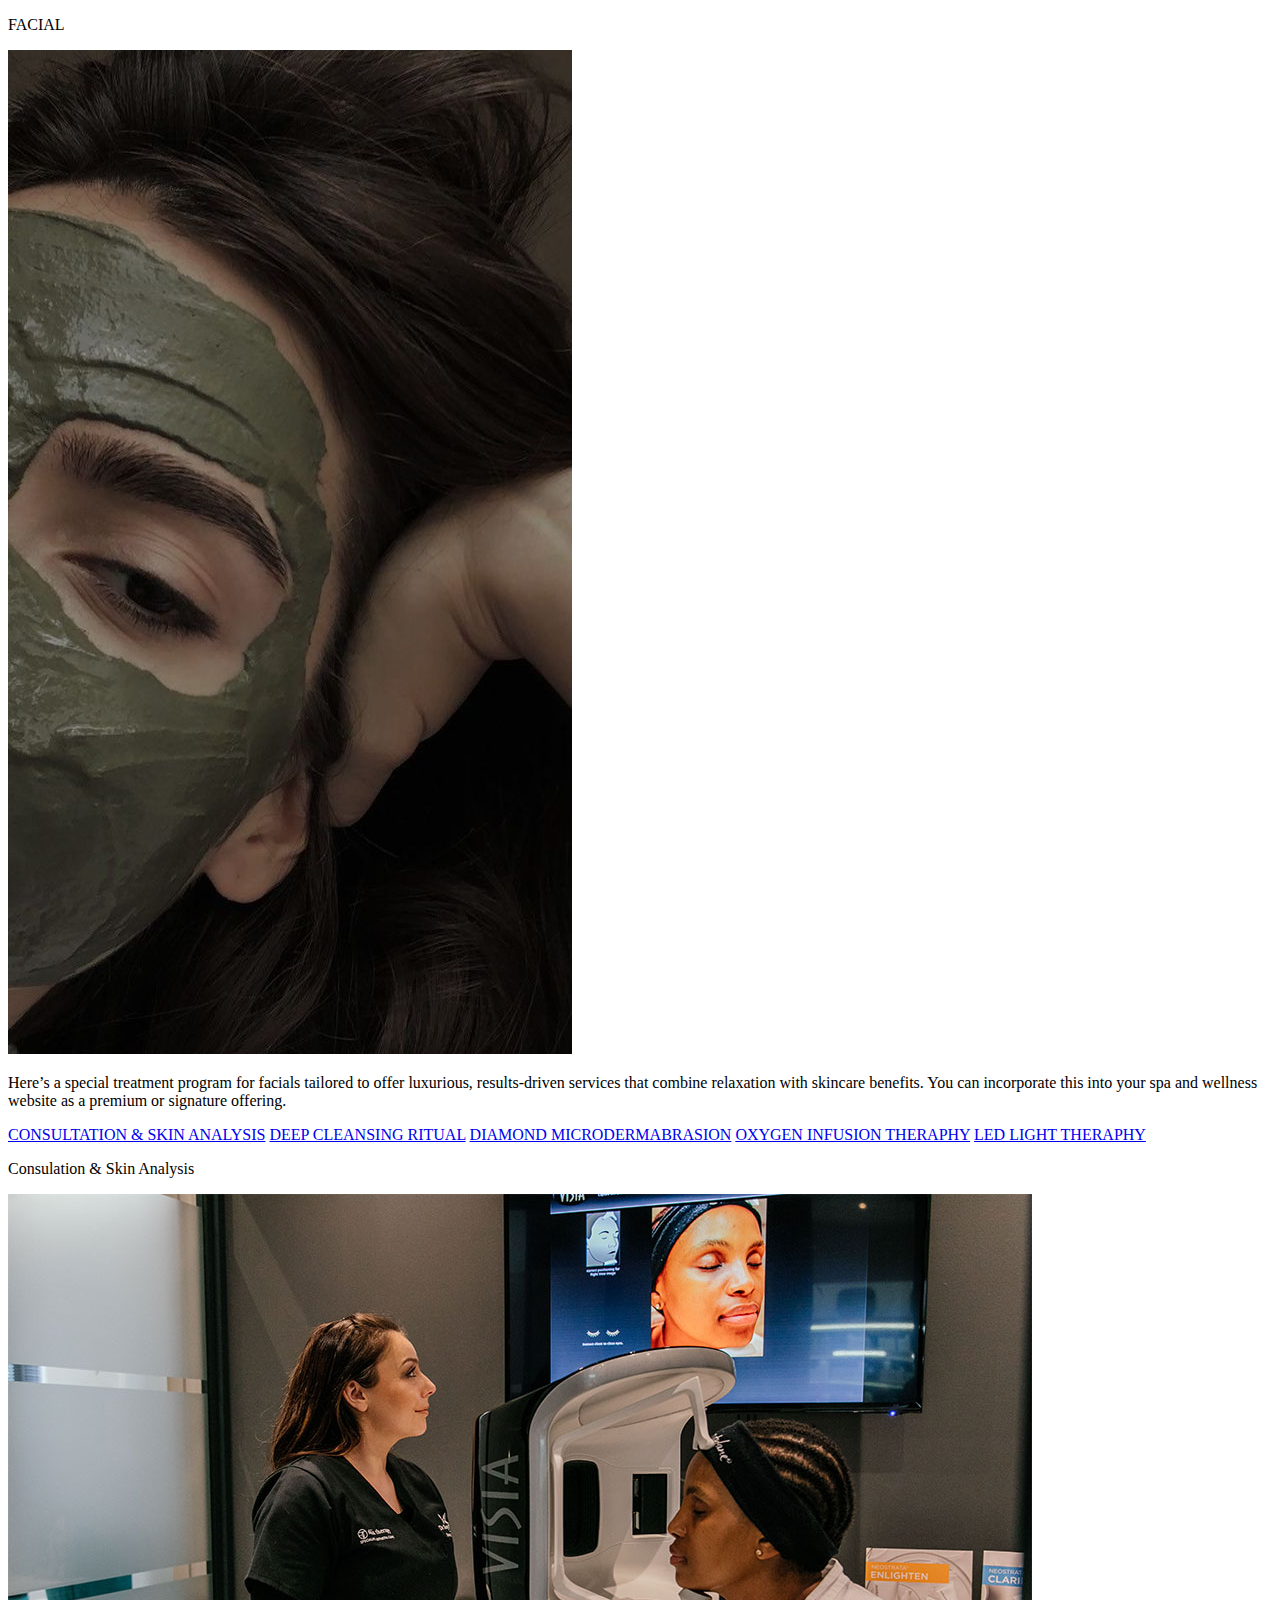
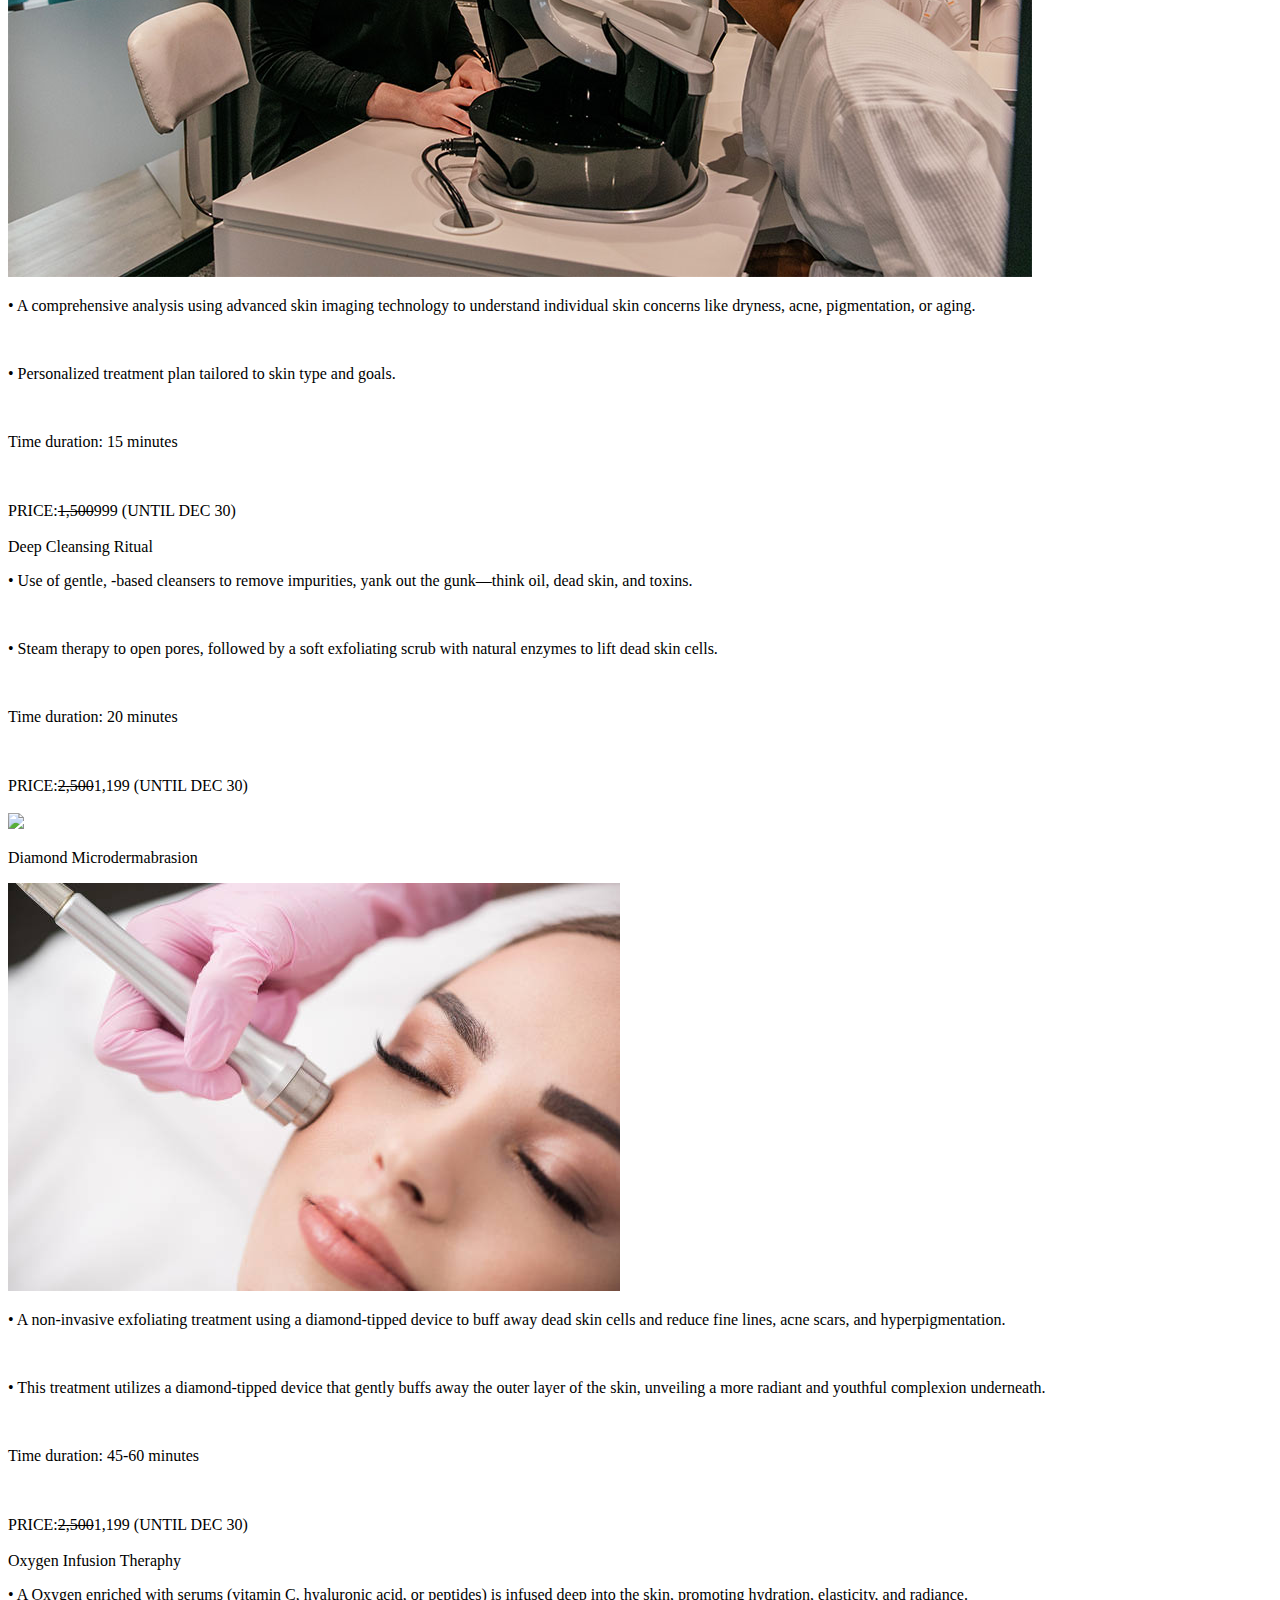
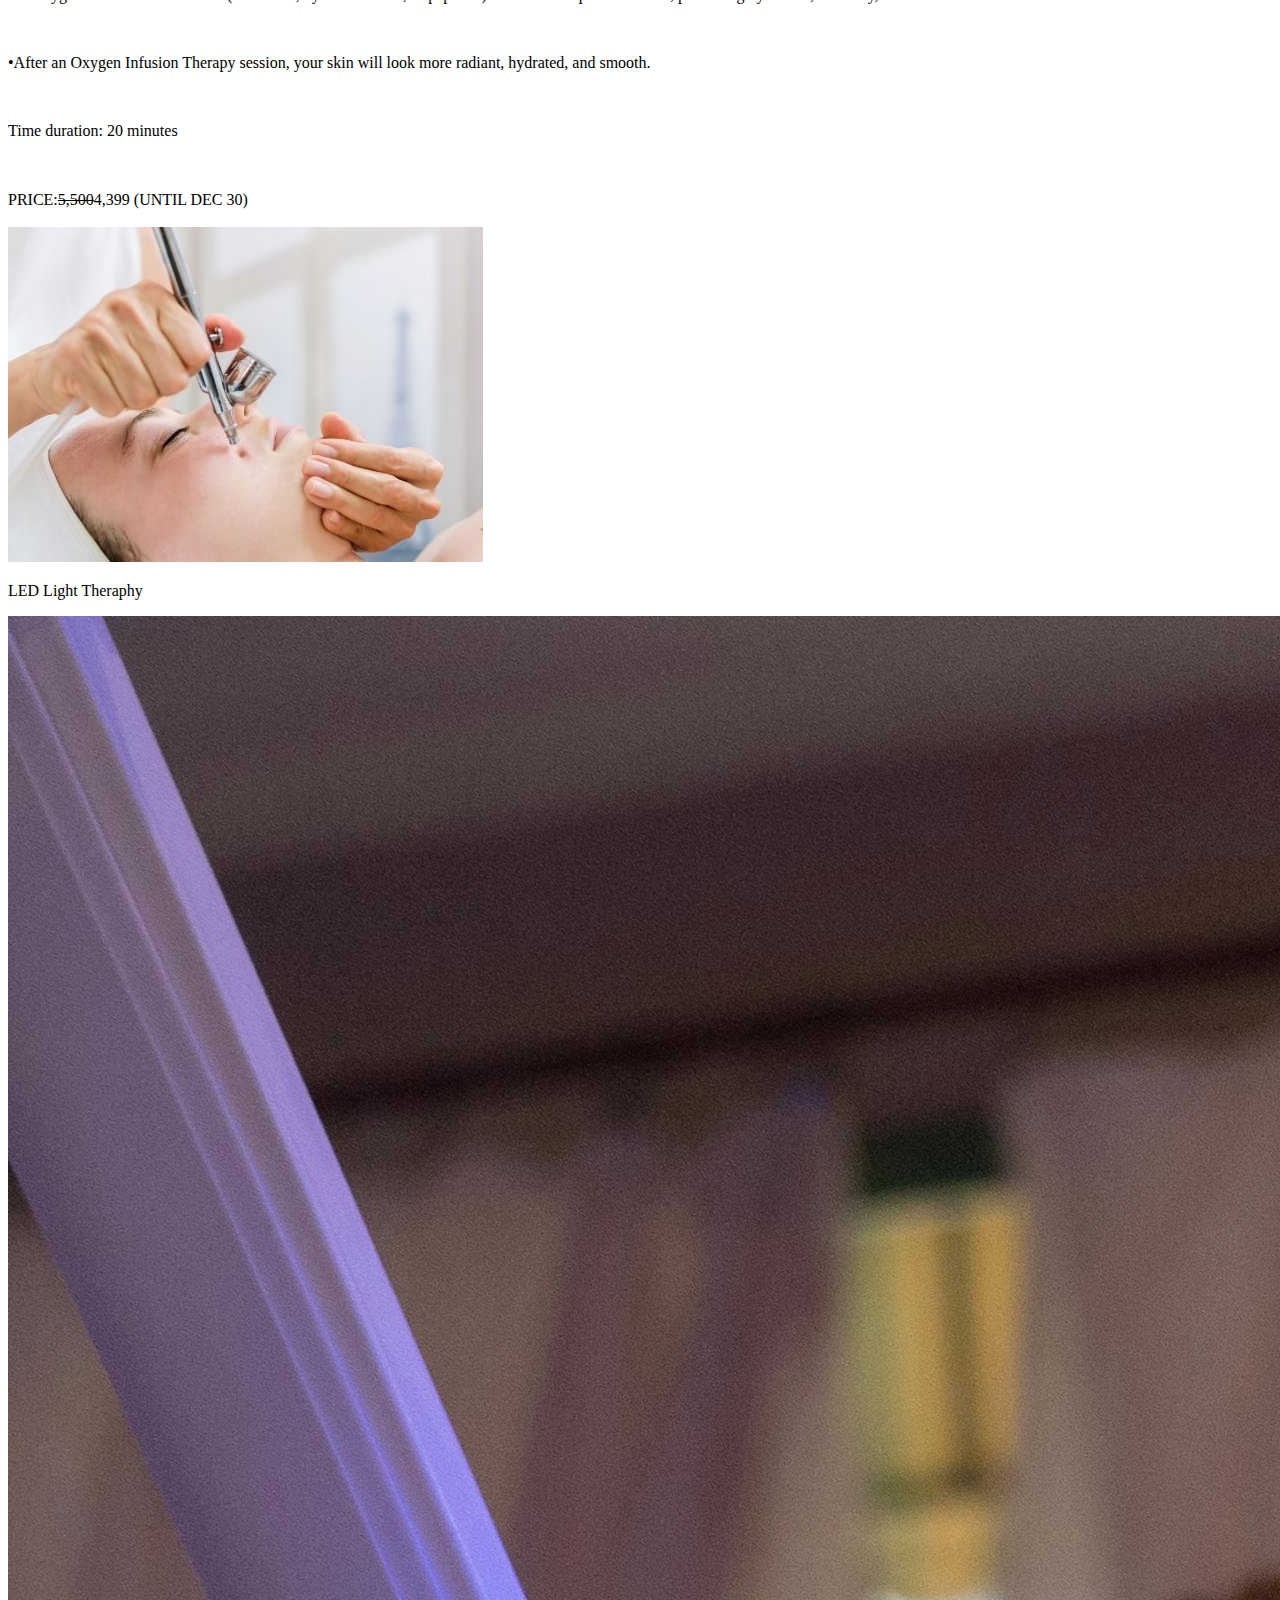
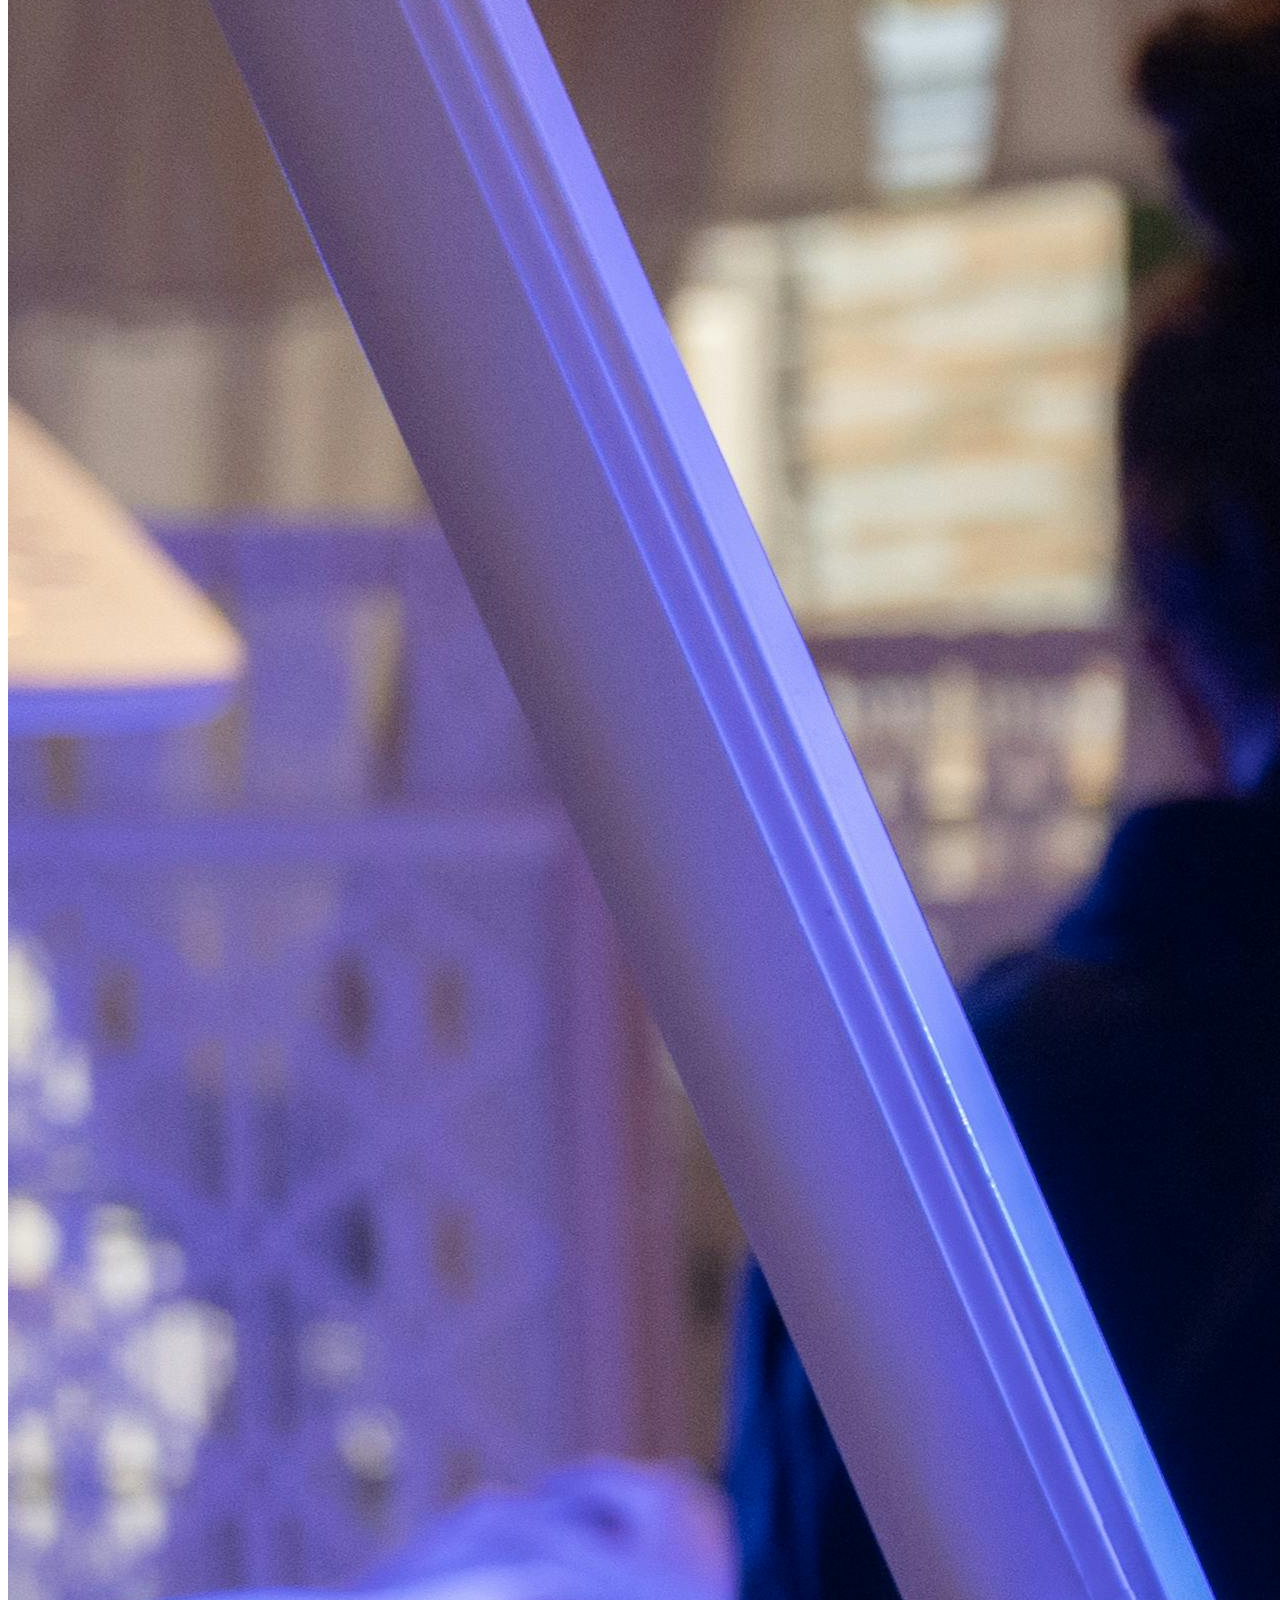
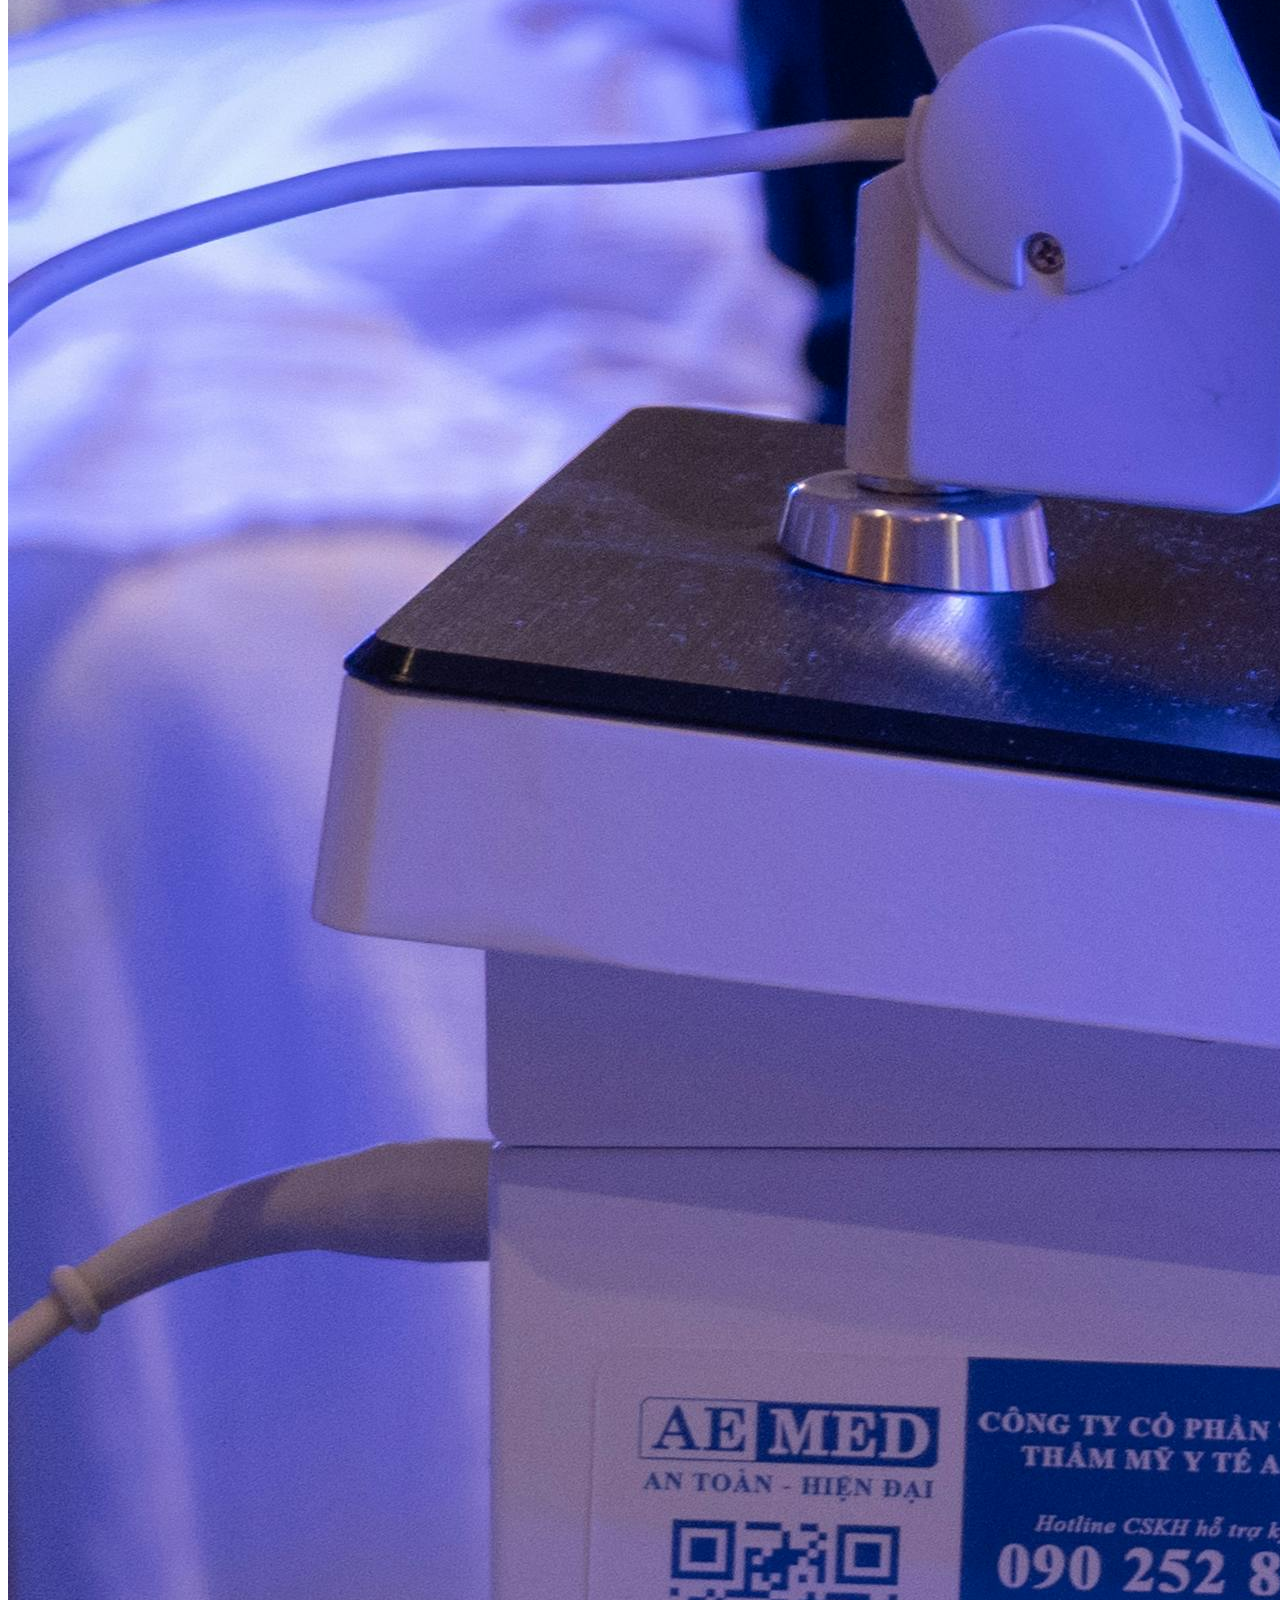
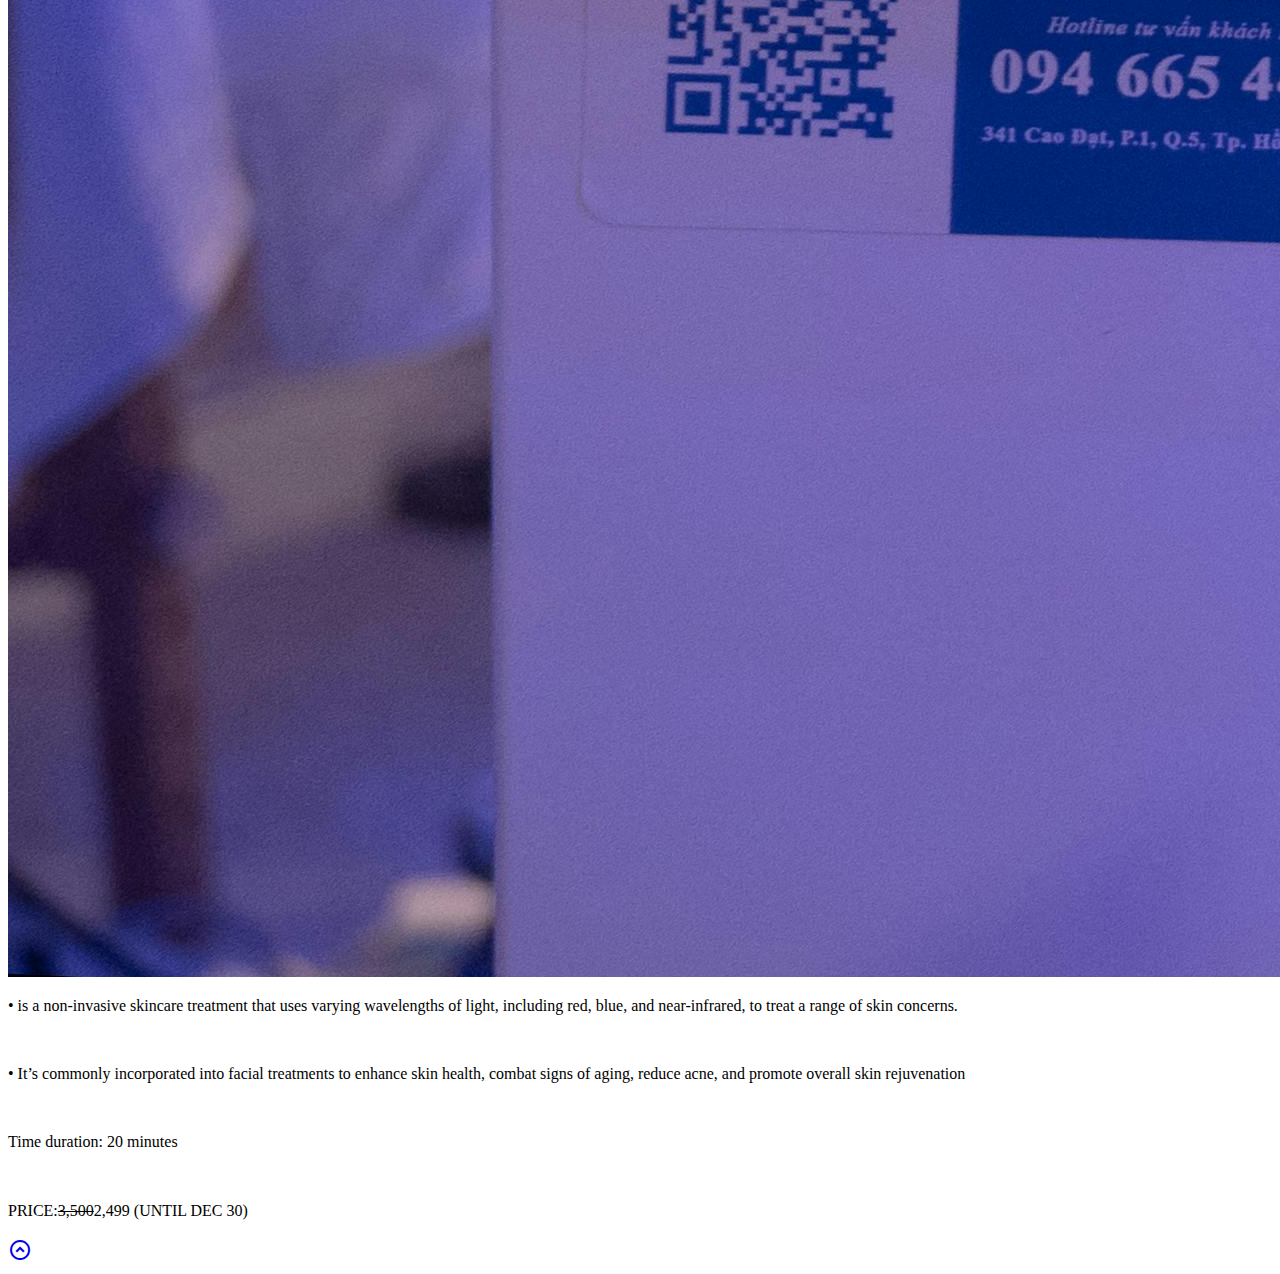
==== facials.html @ 06ea6eca "Inserted Facials Page" ====
<!DOCTYPE html>
<html>
    <head>
        <title>FACIALS</title>
        <meta charset="UTF-8">
        <meta name="viewport" content="width=device-width, initial-scale=1.0">
        <link rel="stylesheet" href="specificService.css">

       
        <link href="https://fonts.googleapis.com/css2?family=Aboreto&display=swap" rel="stylesheet">

        <link rel="preconnect" href="https://fonts.googleapis.com">
        <link rel="preconnect" href="https://fonts.gstatic.com" crossorigin>
        <link href="https://fonts.googleapis.com/css2?family=Quattrocento:wght@400;700&display=swap" rel="stylesheet">

        <link href="https://fonts.googleapis.com/icon?family=Material+Icons"
        rel="stylesheet">

        <link rel="stylesheet" href="https://fonts.googleapis.com/css2?family=Material+Symbols+Outlined:opsz,wght,FILL,GRAD@20..48,100..700,0..1,-50..200&icon_names=expand_circle_up" />
    </head>




<body>
  

   

    <div  id="upper" class="title">
        <p id="p">FACIAL</p>
    </div>

    <image src="image-0.jpg" class="i-0"></image>

        <p class="f-des">Here’s a special  treatment  program  for  facials tailored    to   offer    luxurious,    results-driven services  that combine relaxation with skincare benefits. You can incorporate this into your spa and   wellness   website   as   a   premium   or signature offering.</p>
         
    <div class="choices">
            <span class="s-choices"><a href="#section-1" class="h-choices" target="_self">CONSULTATION & SKIN ANALYSIS</a></span>

            <span class="s-choices"><a href="#section-2" class="h-choices">DEEP CLEANSING RITUAL</a></span>

            <span class="s-choices"><a href="#section-3" class="h-choices">DIAMOND MICRODERMABRASION</a></span>

            <span class="s-choices"><a href="#section-4" class="h-choices">OXYGEN INFUSION THERAPHY</a></span>

            <span class="s-choices"><a href="#section-5" class="h-choices">LED LIGHT THERAPHY</a></span>

     </div>  
           


    <div class= "first">
        <p id="section-1" class="title-1">Consulation & Skin Analysis</p>
            <image class="img-left" src="f-1.jpg" >
                <div class="des-right">
                    <p>• A comprehensive analysis using advanced skin imaging technology to understand individual skin concerns like dryness, acne, pigmentation, or aging.</p> <br>

                    <p> • Personalized treatment plan tailored to skin type and goals.</p><br>
                        
                    <p>Time duration: 15 minutes</p><br>
                    
                    <span><p>PRICE:ㅤ<s>1,500</s>ㅤ999 (UNTIL DEC 30)</p></span>
            </div>
</div>



<div class= "second">
    <p id="section-2" class="title-2">Deep Cleansing Ritual</p>
    <div class="des-left">
        <p>• Use of gentle, -based cleansers to remove impurities, yank out the gunk—think oil, dead skin, and toxins.</p> <br>

        <p>• Steam therapy to open pores, followed by a soft exfoliating scrub with natural enzymes to lift dead skin cells.</p><br>
            
        <p>Time duration: 20 minutes</p><br>
        
        <span ><p>PRICE:ㅤ<s>2,500</s>ㅤ1,199 (UNTIL DEC 30)</p></span>
  </div>

  <image class="img-right" src="f-2.jpg" ></image>
</div>



<div class= "third">
    <p id="section-3" class="title-3">Diamond Microdermabrasion</p>
    <image class="img-left" src="f-3.jpg" >
        <div class="des-right">
            <p>• A non-invasive exfoliating treatment using a diamond-tipped device to buff away dead skin cells and reduce fine lines, acne scars, and hyperpigmentation.</p> <br>

            <p> •  This treatment utilizes a diamond-tipped device that gently buffs away the outer layer of the skin, unveiling a more radiant and youthful complexion underneath.</p><br>
                
            <p>Time duration: 45-60 minutes</p><br>
            
            <span><p>PRICE:ㅤ<s>2,500</s>ㅤ1,199 (UNTIL DEC 30)</p></span>
    </div>
</div>


      
        <div class="fourth">
            <p id="section-4" class="title-4">Oxygen Infusion Theraphy</p>
                <div class="des-left">
                    <p>• A Oxygen enriched with serums (vitamin C, hyaluronic acid, or peptides) is infused deep into the skin, promoting hydration, elasticity, and radiance.</p> <br>

                    <p>•After an Oxygen Infusion Therapy session, your skin will look more radiant, hydrated, and smooth.</p><br>
                        
                    <p>Time duration: 20 minutes</p><br>
                    
                    <span><p>PRICE:ㅤ<s>5,500</s>ㅤ4,399 (UNTIL DEC 30)</p></span>
            </div>

            <image class="img-right" src="f-4.jpg" ></image>
    </div>

    
   
    <div class= "fifth">
        <p id="section-5" class="title-5">LED Light Theraphy</p>
                    <image class="img-left" src="f-5.jpg" >
                        <div class="des-right">
                            <p>•  is a non-invasive skincare treatment that uses varying wavelengths of light, including red, blue, and near-infrared, to treat a range of skin concerns. </p> <br>

                            <p> • It’s commonly incorporated into facial treatments to enhance skin health, combat signs of aging, reduce acne, and promote overall skin rejuvenation</p><br>
                                
                            <p>Time duration: 20 minutes</p><br>
                            
                            <span><p>PRICE:ㅤ<s>3,500</s>ㅤ2,499 (UNTIL DEC 30)</p></span>
                            
                    </div>
            
    </div>

    <a href="#upper" > <span id="top" class="material-symbols-outlined " >
        expand_circle_up
        </span>
       </a>

       <script src="nav.js"></script>
</body>   

</html>
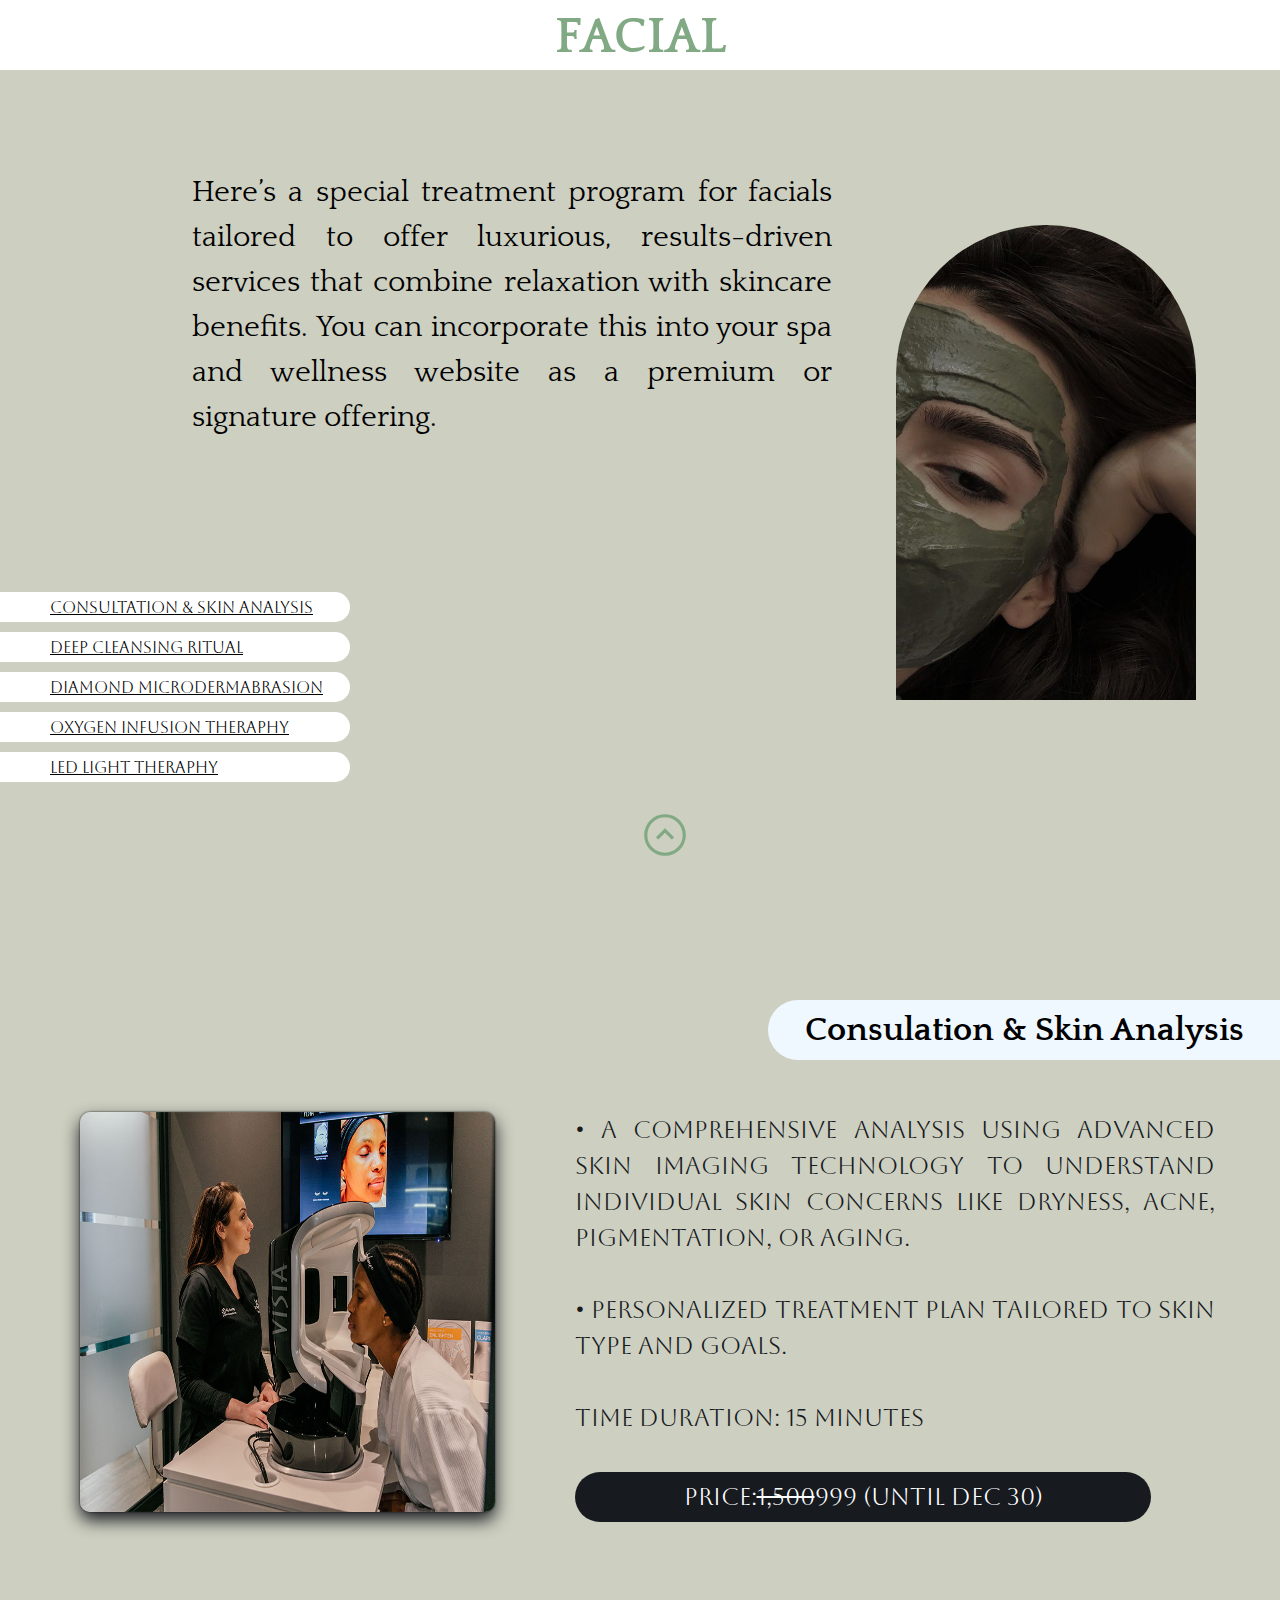
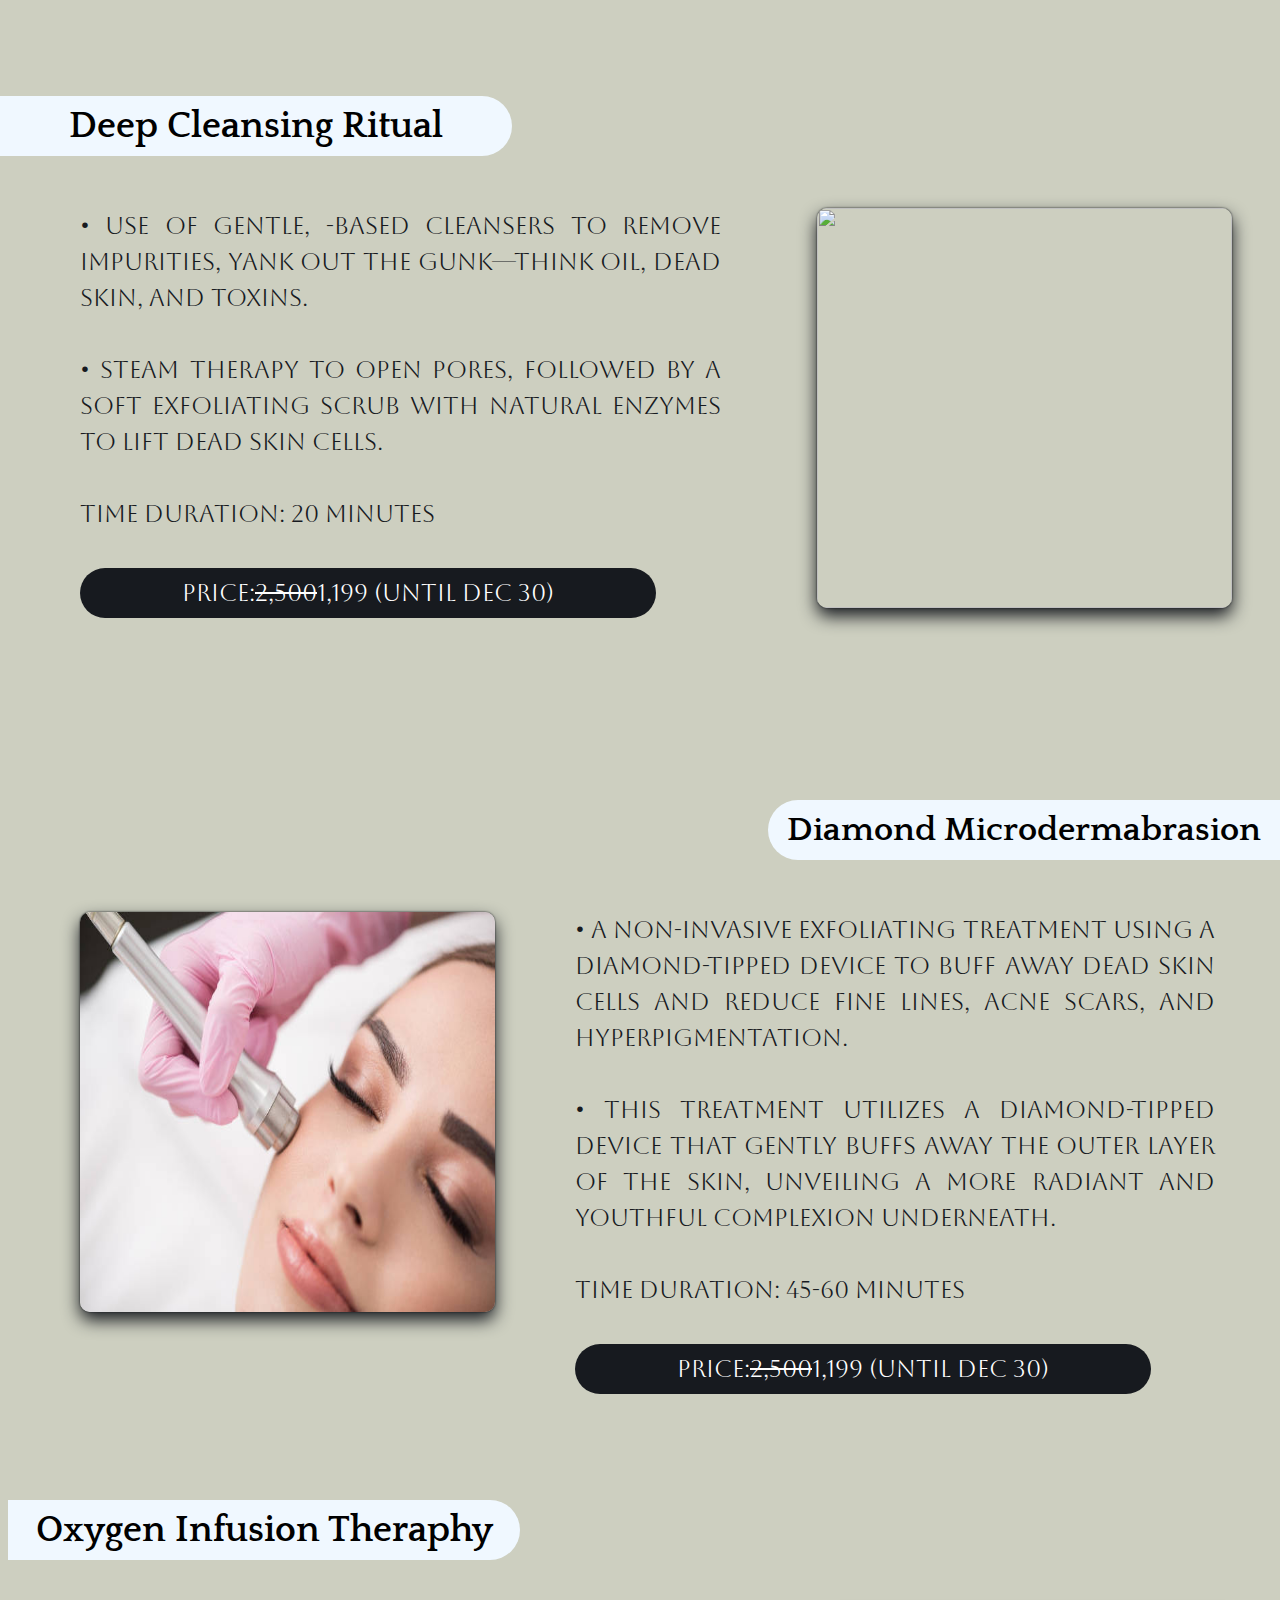
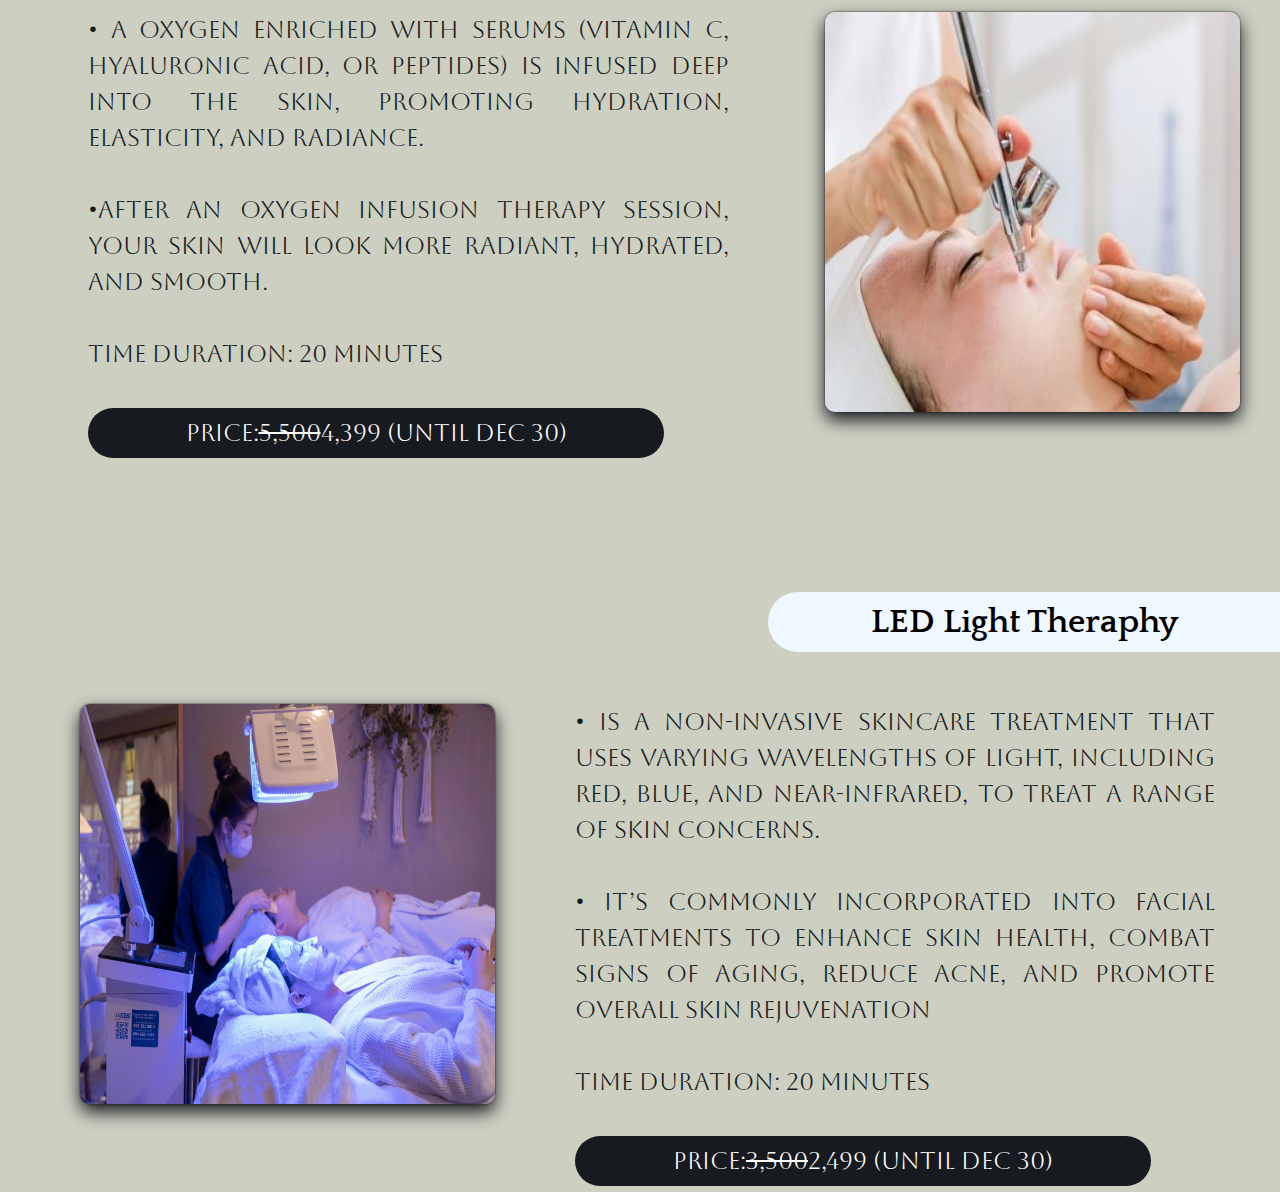
==== commit 5eb670a9: "Update facials.html" ====
--- a/facials.html
+++ b/facials.html
@@ -4,7 +4,7 @@
         <title>FACIALS</title>
         <meta charset="UTF-8">
         <meta name="viewport" content="width=device-width, initial-scale=1.0">
-        <link rel="stylesheet" href="specificService.css">
+        <link rel="stylesheet" href="facial.css">
 
        
         <link href="https://fonts.googleapis.com/css2?family=Aboreto&display=swap" rel="stylesheet">
--- a/facial.css
+++ b/facial.css
@@ -0,0 +1,550 @@
+*{
+    margin: 0px;
+    padding: 0px;
+    box-sizing: border-box;
+}
+html{
+  scroll-behavior: smooth;
+}
+
+
+body{
+  min-height:100vh;
+  background-color:#CDCFC0 ;
+}
+nav{
+  background-color: #C6B6A6FF
+}
+
+
+nav ul{
+  width:100%;
+  list-style:none;
+  display:flex;
+  justify-content:flex-end;
+  align-items:center;
+
+}
+
+nav li{
+  height:50px;
+ 
+}
+
+nav a{
+  height:100%;
+  padding: 0 30px;
+  text-decoration:none;
+  display: flex;
+  align-items: center;
+  color: black;
+}
+#back{
+  width:3.1rem;
+  position:absolute;
+  margin-left:3%;
+  margin-top: 1%;
+ 
+}
+
+#back:hover{
+  cursor:pointer;
+  color:rgb(235, 225, 225); 
+}
+.sidebar{
+  position:fixed;
+  top:0;
+  right:0;
+  height:100vh;
+  width:12rem;
+  z-index:999;
+  background-color:rgba(198, 182, 166,.9);
+  flex-direction: column;
+  align-items: flex-start;
+  justify-content: flex-start;
+  backdrop-filter:blur(10px);
+  display:none; 
+  
+}
+.sidebar li{
+  width:100%;
+  
+}
+
+.sidebar a{
+  width:100%;
+  
+}
+.menu-button{
+  display:none;
+}
+a:link {
+    color: black;
+    /*font-family: 'Times New Roman'; */ font-family: 'Aboreto';
+    text-decoration: none;
+  }
+  
+ 
+  a:visited {
+    color: rgb(16, 17, 16);
+  }
+  a.current{
+    color:#636AE8;
+  }
+ 
+  a:hover{
+    color:#636AE8;
+  }
+ 
+
+
+  .title{
+    width:100%;
+    height:4.375rem;
+    background-color: white;
+    text-align: center;
+    font-size: 3.125rem;
+    font-family: quattrocento;
+    line-height: 4.688rem;
+    font-weight:bold;
+    color: #81A984FF;
+  }
+  
+  .f-des{
+    margin: 6.25rem 3rem 0rem 12rem;
+    width: 50%;
+    height:30.875rem;
+    justify-content: center;
+    position: absolute;
+    font-size: 1.875rem;
+    font-family: quattrocento;
+    text-align: justify;
+    line-height: 1.5;
+    
+    
+
+        
+  }
+
+  .i-0{
+    border-radius: 11.063rem 11.063rem 0rem 0rem;
+    position: absolute;
+    height: 29.688rem;
+    width:18.75rem;
+    left:70%;
+    right:3%;
+    top:25%;
+    margin-bottom: 0%;
+    
+
+  }
+
+  
+  .choices{
+    position: absolute;
+    width: 30%;
+    height: 30%;
+    top:37rem;
+    display:block;
+    gap: 10.625rem
+    
+    
+ }
+
+ .s-choices{
+   background-color: white;
+   width:21.875rem;
+   height: 1.875rem;
+   display: flex;
+   border-radius: 0rem 0.938rem 0.938rem 0rem;
+   text-decoration:underline;
+   margin-bottom: .625rem;
+   justify-content: left;
+   align-items: center;
+   padding-left: 3.125rem;
+ }
+
+ .h-choices:hover{
+   color:#636AE8;
+  
+ }
+
+ .title-1,.title-3, .title-3-fs, .title-5, .title-5-fs{
+   
+  left:60%;
+  position:absolute;
+  width: 40%;
+  height:3.75rem;
+  display: flex;
+  justify-content: center;
+  align-items: center;
+  border-radius: 2rem 0rem 0rem 2rem;
+  background-color: aliceblue;
+  font-family: quattrocento;
+  font-size: 2.1rem;
+  font-weight:bold; 
+  
+  
+}
+
+
+
+.first, .third, .third-fs, .fifth, .fifth-fs{
+  position:absolute;
+  width: 100%;
+  height:37.5rem;
+  display: flex;
+  
+  
+}
+.first{
+  top:62.5rem;
+}
+
+.img-left{
+  width: 25.938rem;
+  height: 25rem;
+  border-radius: 0.625rem;
+  box-shadow: 0rem 0.5rem 1.063rem #171a1f, 0px 0px 2px #171a1f;
+  margin:7rem 0 0 5rem;  
+
+}
+
+.des-right{
+  width:50%;
+  height:21.875rem;
+  margin:7rem 4rem 0rem 5rem;
+  font-family: 'aboreto';
+  font-size:1.5rem;
+  line-height: 2.25rem;
+  font-weight: 400;
+  color: #171A1FFF;
+  text-align: justify;
+  text-transform:uppercase;
+  
+
+}
+
+
+
+span p{
+  width:36rem;
+  height:3.125rem;
+  background-color: #171a1f;
+  color:white;
+  display:flex;
+  justify-content: center;
+  align-items: center;
+  border-radius: 1.563rem;
+
+
+  
+}
+
+
+.title-2, .title-2-fs, .title-4, .title-4-fs{
+ 
+  position:absolute;
+  width: 40%;
+  height:3.75rem;
+  display: flex;
+  justify-content: center;
+  align-items: center;
+  border-radius: 0rem 2rem 2rem 0rem;
+  background-color: aliceblue;
+  font-family: quattrocento;
+  font-size: 2.3rem;
+  font-weight:bold; 
+  
+  
+}
+
+.second, .second-fs, .fourth, .fourth-fs{
+  position:absolute;
+  width: 100%;
+  height:37.5rem;
+  display: flex;
+  
+  
+  
+  
+}
+.second, .second-fs{
+  top:106rem;
+}
+
+.img-right{
+  width: 25.938rem;
+  height: 25rem;
+  border-radius: 0.625rem;
+  box-shadow: 0rem 0.5rem 1.063rem #171a1f, 0px 0px 2px #171a1f;
+  margin:7rem 3rem 0 4rem;  
+  
+
+
+}
+
+.des-left{
+  width:55%;
+  height:21.875rem;
+  font-family: 'aboreto';
+  font-size:1.5rem;
+  line-height: 2.25rem;
+  font-weight: 400;
+  color: #171A1FFF;
+  text-align: justify;
+  margin:7rem 2rem 0rem 5rem;
+  text-transform:uppercase;
+}
+
+
+.third, .third-fs{
+  top: 150rem;
+
+
+}
+
+
+.fourth, .fourth-fs{
+  top: 193.75rem;
+  margin-left: .5rem;
+}
+
+
+.fifth, .fifth-fs{
+  top: 237rem;
+}
+  #top{
+    font-size:3.125rem;
+    position: fixed;
+    top:90%;
+    left:50%;
+    cursor: pointer;
+    color:  #81A984FF;
+    
+    
+  }
+
+  #top:hover{
+    color: rgb(57, 88, 59);
+  }
+  
+
+
+  @media (min-width:360px) and (max-width:800px){
+    .hide{
+      display:none;
+     }
+     .menu-button{
+       display:block;
+     }
+
+     .sidebar{
+      height:100rem;
+     }
+
+     .i-0{
+      border-radius: 11.7rem 11.7rem 0rem 0rem;
+      height: 18rem;
+      width:13rem;
+      position:relative;
+      align-self:center;
+      left:23%;
+      right:0%;
+      margin-top:2rem;
+      
+     }
+     .f-des{
+      margin: 2rem .4rem 0rem 1rem;
+      width: 90%;
+      height:16rem;
+      position: absolute;
+      font-size:1.2rem;
+      text-align: center;
+      
+          
+    }
+
+    .choices{
+      position: relative;
+      width: 60%;
+      height: 40%;
+      margin-left: 20%;
+      gap: 15rem;
+      top:19rem;
+      
+   }
+
+   .s-choices{
+    font-size:.7rem;
+    width: 100%;
+    height: 2rem;
+    display: flex;
+    border-radius: 1rem ;
+    text-decoration:underline;
+    margin-bottom: .625rem;
+    justify-content: center;
+    align-items: center;
+    padding-left:0;
+   
+  }
+  .title-1, .title-3, .title-3-fs, .title-5, .title-5-fs{
+    margin-left: 14%;
+    left:0;
+    position:relative;
+    width: 74%;
+    height:3.1rem;
+    border-radius: 1.25rem;
+    font-size:1.3rem;
+    padding:.5rem;
+    text-align: center;
+    
+  }
+  .title-3, .title-3-fs{
+    font-size:1.2rem;
+  }
+  .title-2, .title-2-fs, .title-4, .title-4-fs{
+    width: 75%;
+    height:3.1rem;
+    border-radius: 1.25rem;
+    font-size: 1.3rem;
+    position:relative;
+    margin:auto auto 0% 37%;
+    padding:.5rem;
+    text-align: center;
+  }
+
+
+  .first, .third,.third-fs, .fifth, .fifth-fs{
+    position:relative;
+    width: 100%;
+    height:37.5rem;
+    display: block;
+    justify-content: center;
+    margin-top:3rem;
+    
+ 
+  }
+  .first{
+    top: 21.5rem;
+  }
+
+  .img-left{
+    margin:2rem  0rem 1.5rem 4rem;
+    width:15rem;
+    height:15rem;
+
+  }
+
+  .des-right{
+    width:75%;
+    height:15rem;
+    margin:0rem 3rem auto 3rem;
+    font-size:1rem;
+    line-height: 1.4rem;
+    text-align: center;
+    
+    
+    
+    
+
+  
+  }
+  span p{
+    width:17rem;
+    height:2rem;
+    margin-left:0rem;
+    font-size: .9rem;
+    
+  }
+ 
+
+ 
+  .second, .second-fs,.fourth, .fourth-fs{
+    position:relative;
+    width: 100%;
+    height:37.5rem;
+    margin-left:0rem;
+    display: flex;
+    flex-direction: column-reverse;  
+    align-items: center;
+    
+   
+  }
+  .second{
+    top:34rem;
+  }
+
+  .second-fs{
+    top:33rem;
+  }
+  .title-2,.title-2-fs{
+    position:absolute;
+    top:-4.5rem;
+    margin-right:8rem;
+  
+  }
+  .des-left{
+    left:18%;
+    width:75%;
+    height:21.875rem;
+    font-size:1rem;
+    line-height: 1.4rem;
+    padding-right:0rem;
+    margin:2rem 0rem 0rem 0rem;
+    text-align: center;
+    
+   
+   
+
+  }
+
+  .img-right{
+    margin:0rem 5.1rem 0 5rem;  
+    width:17rem;
+    height:18rem;
+    
+
+  }
+
+
+  .third{
+    top:34.7rem;
+  }
+  .third-fs{
+    top:33.5rem;
+  }
+  .title-4, .title-4-fs{
+    position:absolute;
+    top:-5rem;
+    margin-right:8rem;
+  }
+
+  .fourth{
+    top:53rem;
+  }
+  .fourth-fs{
+    top: 50rem;
+  }
+
+ .fifth, .fifth-fs{
+  top:54rem;
+ }
+ #top{
+  font-size: 3rem;
+  left:44%;
+  top:92%;
+}
+
+
+#back{
+  
+  position:absolute;
+  margin-left:2.7%;
+  margin-top:3%;
+ 
+}
+
+    }
+    
+ 
